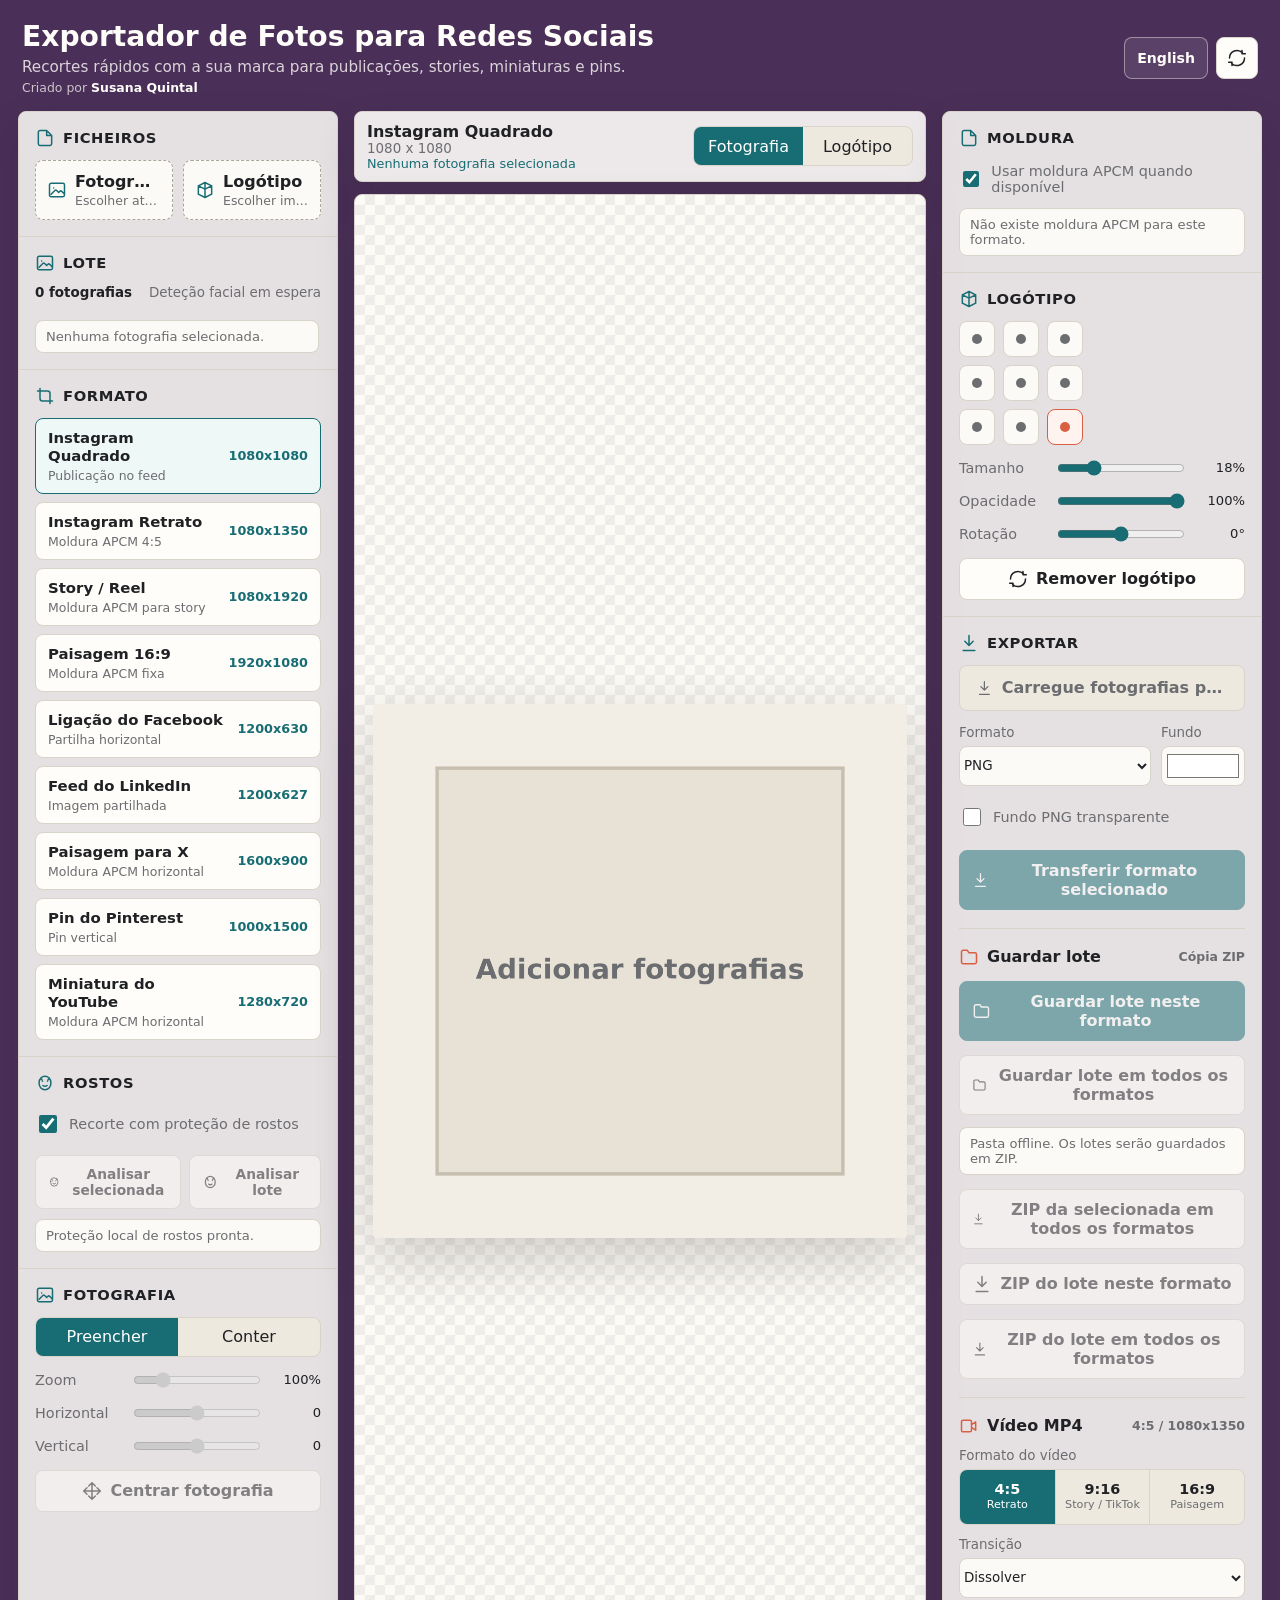
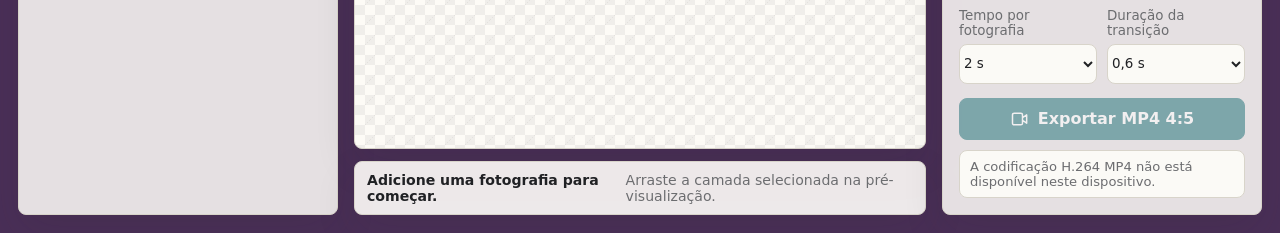
==== pt/index.html @ cee4d3b6 "Add Portuguese social photo exporter" ====
<!doctype html>
<html lang="pt-PT">
  <head>
    <meta charset="utf-8">
    <meta name="viewport" content="width=device-width, initial-scale=1">
    <title>Exportador de Fotos para Redes Sociais | Susana Quintal</title>
    <link rel="stylesheet" href="../styles.css">
  </head>
  <body>
    <svg class="sprite" aria-hidden="true">
      <symbol id="icon-image" viewBox="0 0 24 24">
        <path d="M5 4h14a2 2 0 0 1 2 2v12a2 2 0 0 1-2 2H5a2 2 0 0 1-2-2V6a2 2 0 0 1 2-2Zm0 13 4.4-4.4a1.6 1.6 0 0 1 2.2 0L14 15l1.4-1.4a1.6 1.6 0 0 1 2.2 0L21 17M8 9.5h.01"/>
      </symbol>
      <symbol id="icon-logo" viewBox="0 0 24 24">
        <path d="M12 3 4 7v10l8 4 8-4V7l-8-4Zm0 0v8m8-4-8 4-8-4m8 4v10"/>
      </symbol>
      <symbol id="icon-download" viewBox="0 0 24 24">
        <path d="M12 3v12m0 0 5-5m-5 5-5-5M5 21h14"/>
      </symbol>
      <symbol id="icon-folder" viewBox="0 0 24 24">
        <path d="M3 6a2 2 0 0 1 2-2h5l2 3h7a2 2 0 0 1 2 2v9a2 2 0 0 1-2 2H5a2 2 0 0 1-2-2V6Z"/>
      </symbol>
      <symbol id="icon-video" viewBox="0 0 24 24">
        <path d="M15 10.5 20 7v10l-5-3.5M5 5h8a2 2 0 0 1 2 2v10a2 2 0 0 1-2 2H5a2 2 0 0 1-2-2V7a2 2 0 0 1 2-2Z"/>
      </symbol>
      <symbol id="icon-x" viewBox="0 0 24 24">
        <path d="m6 6 12 12M18 6 6 18"/>
      </symbol>
      <symbol id="icon-refresh" viewBox="0 0 24 24">
        <path d="M21 12a9 9 0 0 1-15.5 6.2M3 12A9 9 0 0 1 18.5 5.8M18 3v4h4M6 21v-4H2"/>
      </symbol>
      <symbol id="icon-crop" viewBox="0 0 24 24">
        <path d="M6 3v12a3 3 0 0 0 3 3h12M3 6h12a3 3 0 0 1 3 3v12"/>
      </symbol>
      <symbol id="icon-move" viewBox="0 0 24 24">
        <path d="M12 2v20M12 2 8 6m4-4 4 4M12 22l-4-4m4 4 4-4M2 12h20M2 12l4-4m-4 4 4 4M22 12l-4-4m4 4-4 4"/>
      </symbol>
      <symbol id="icon-file" viewBox="0 0 24 24">
        <path d="M14 3H6a2 2 0 0 0-2 2v14a2 2 0 0 0 2 2h12a2 2 0 0 0 2-2V9l-6-6Zm0 0v6h6"/>
      </symbol>
      <symbol id="icon-face" viewBox="0 0 24 24">
        <path d="M9 10h.01M15 10h.01M9.5 15a4 4 0 0 0 5 0M5 11a7 7 0 0 1 14 0v2a7 7 0 0 1-14 0v-2Zm2-5 1.5 2.5M17 6l-1.5 2.5"/>
      </symbol>
    </svg>

    <main class="app">
      <header class="topbar">
        <div>
          <h1>Exportador de Fotos para Redes Sociais</h1>
          <p>Recortes rápidos com a sua marca para publicações, stories, miniaturas e pins.</p>
          <p class="creator-credit">Criado por <strong>Susana Quintal</strong></p>
        </div>
        <div class="topbar-actions">
          <a class="language-link" href="../" lang="en">English</a>
          <button class="icon-button" id="resetAll" type="button" aria-label="Repor aplicação" title="Repor aplicação">
            <svg><use href="#icon-refresh"></use></svg>
          </button>
        </div>
      </header>

      <div class="workspace">
        <aside class="panel controls-panel" aria-label="Controlos do editor">
          <section class="control-group">
            <div class="group-title">
              <svg><use href="#icon-file"></use></svg>
              <h2>Ficheiros</h2>
            </div>
            <div class="upload-row">
              <label class="file-pick" for="photoInput">
                <svg><use href="#icon-image"></use></svg>
                <span>Fotografias</span>
                <small id="photoName">Escolher até 150</small>
              </label>
              <label class="file-pick" for="logoInput">
                <svg><use href="#icon-logo"></use></svg>
                <span>Logótipo</span>
                <small id="logoName">Escolher imagem</small>
              </label>
            </div>
            <input id="photoInput" type="file" accept="image/*" multiple>
            <input id="logoInput" type="file" accept="image/*">
          </section>

          <section class="control-group batch-group">
            <div class="group-title">
              <svg><use href="#icon-image"></use></svg>
              <h2>Lote</h2>
            </div>
            <div class="batch-summary">
              <strong id="batchCount">0 fotografias</strong>
              <span id="faceSummary">Deteção facial em espera</span>
            </div>
            <div class="photo-list" id="photoList" aria-label="Fotografias selecionadas"></div>
          </section>

          <section class="control-group">
            <div class="group-title">
              <svg><use href="#icon-crop"></use></svg>
              <h2>Formato</h2>
            </div>
            <div class="preset-list" id="presetList"></div>
          </section>

          <section class="control-group">
            <div class="group-title">
              <svg><use href="#icon-face"></use></svg>
              <h2>Rostos</h2>
            </div>
            <label class="check-field">
              <input id="faceAwareCrop" type="checkbox" checked>
              <span>Recorte com proteção de rostos</span>
            </label>
            <div class="face-actions">
              <button class="secondary-button compact-button" id="scanCurrent" type="button" disabled>
                <svg><use href="#icon-face"></use></svg>
                Analisar selecionada
              </button>
              <button class="secondary-button compact-button" id="scanBatch" type="button" disabled>
                <svg><use href="#icon-face"></use></svg>
                Analisar lote
              </button>
            </div>
            <div class="mini-status" id="faceStatus">A preparar proteção de rostos...</div>
          </section>

          <section class="control-group">
            <div class="group-title">
              <svg><use href="#icon-image"></use></svg>
              <h2>Fotografia</h2>
            </div>
            <div class="segmented" role="group" aria-label="Ajuste da fotografia">
              <button class="segment active" data-fit="cover" type="button">Preencher</button>
              <button class="segment" data-fit="contain" type="button">Conter</button>
            </div>
            <label class="range-field">
              <span>Zoom</span>
              <input id="photoZoom" type="range" min="50" max="300" step="1" value="100">
              <output id="photoZoomValue">100%</output>
            </label>
            <label class="range-field">
              <span>Horizontal</span>
              <input id="photoX" type="range" min="-60" max="60" step="1" value="0">
              <output id="photoXValue">0</output>
            </label>
            <label class="range-field">
              <span>Vertical</span>
              <input id="photoY" type="range" min="-60" max="60" step="1" value="0">
              <output id="photoYValue">0</output>
            </label>
            <button class="secondary-button" id="centerPhoto" type="button">
              <svg><use href="#icon-move"></use></svg>
              Centrar fotografia
            </button>
          </section>
        </aside>

        <section class="stage" aria-label="Pré-visualização da imagem">
          <div class="stage-toolbar">
            <div>
              <strong id="activePresetName">Instagram Quadrado</strong>
              <span id="activePresetSize">1080 x 1080</span>
              <em id="activePhotoMeta">Nenhuma fotografia selecionada</em>
            </div>
            <div class="layer-toggle" role="group" aria-label="Camada a mover">
              <button class="active" data-layer="photo" type="button">Fotografia</button>
              <button data-layer="logo" type="button">Logótipo</button>
            </div>
          </div>

          <div class="canvas-frame">
            <canvas id="previewCanvas" aria-label="Pré-visualização da imagem composta"></canvas>
          </div>

          <div class="status-line">
            <span id="statusText">Adicione uma fotografia para começar.</span>
            <span id="cursorHint">Arraste a camada selecionada na pré-visualização.</span>
          </div>
        </section>

        <aside class="panel export-panel" aria-label="Controlos do logótipo e exportação">
          <section class="control-group">
            <div class="group-title">
              <svg><use href="#icon-file"></use></svg>
              <h2>Moldura</h2>
            </div>
            <label class="check-field">
              <input id="frameEnabled" type="checkbox" checked>
              <span>Usar moldura APCM quando disponível</span>
            </label>
            <div class="mini-status" id="frameStatus">A carregar molduras...</div>
          </section>

          <section class="control-group">
            <div class="group-title">
              <svg><use href="#icon-logo"></use></svg>
              <h2>Logótipo</h2>
            </div>
            <div class="anchor-grid" id="anchorGrid" aria-label="Posição do logótipo">
              <button data-anchor="tl" type="button" aria-label="Superior esquerdo"></button>
              <button data-anchor="tc" type="button" aria-label="Superior centro"></button>
              <button data-anchor="tr" type="button" aria-label="Superior direito"></button>
              <button data-anchor="cl" type="button" aria-label="Centro esquerdo"></button>
              <button data-anchor="cc" type="button" aria-label="Centro"></button>
              <button data-anchor="cr" type="button" aria-label="Centro direito"></button>
              <button data-anchor="bl" type="button" aria-label="Inferior esquerdo"></button>
              <button data-anchor="bc" type="button" aria-label="Inferior centro"></button>
              <button class="active" data-anchor="br" type="button" aria-label="Inferior direito"></button>
            </div>
            <label class="range-field">
              <span>Tamanho</span>
              <input id="logoSize" type="range" min="5" max="55" step="1" value="18">
              <output id="logoSizeValue">18%</output>
            </label>
            <label class="range-field">
              <span>Opacidade</span>
              <input id="logoOpacity" type="range" min="10" max="100" step="1" value="100">
              <output id="logoOpacityValue">100%</output>
            </label>
            <label class="range-field">
              <span>Rotação</span>
              <input id="logoRotation" type="range" min="-45" max="45" step="1" value="0">
              <output id="logoRotationValue">0°</output>
            </label>
            <button class="secondary-button" id="removeLogo" type="button">
              <svg><use href="#icon-refresh"></use></svg>
              Remover logótipo
            </button>
          </section>

          <section class="control-group">
            <div class="group-title">
              <svg><use href="#icon-download"></use></svg>
              <h2>Exportar</h2>
            </div>
            <button class="ready-download" id="saveReady" type="button" disabled>
              <svg><use href="#icon-download"></use></svg>
              <span id="saveReadyName">Carregue fotografias primeiro</span>
            </button>
            <div class="format-grid">
              <label>
                <span>Formato</span>
                <select id="formatSelect">
                  <option value="png">PNG</option>
                  <option value="jpeg">JPEG</option>
                </select>
              </label>
              <label>
                <span>Fundo</span>
                <input id="backgroundColor" type="color" value="#ffffff">
              </label>
            </div>
            <label class="check-field">
              <input id="transparentBg" type="checkbox">
              <span>Fundo PNG transparente</span>
            </label>
            <label class="range-field quality-field">
              <span>Qualidade</span>
              <input id="jpegQuality" type="range" min="60" max="100" step="1" value="92">
              <output id="jpegQualityValue">92%</output>
            </label>
            <button class="primary-button" id="downloadCurrent" type="button" disabled>
              <svg><use href="#icon-download"></use></svg>
              Transferir formato selecionado
            </button>
            <div class="folder-export">
              <div class="folder-export-title">
                <svg><use href="#icon-folder"></use></svg>
                <strong>Guardar lote</strong>
                <span>Cópia ZIP</span>
              </div>
              <button class="primary-button" id="exportFolderCurrent" type="button" disabled>
                <svg><use href="#icon-folder"></use></svg>
                Guardar lote neste formato
              </button>
              <button class="secondary-button" id="exportFolderAll" type="button" disabled>
                <svg><use href="#icon-folder"></use></svg>
                Guardar lote em todos os formatos
              </button>
              <button class="secondary-button" id="openExportFolder" type="button" hidden>
                <svg><use href="#icon-folder"></use></svg>
                Abrir pasta exportada
              </button>
              <div class="mini-status" id="folderExportStatus">A ligar à pasta local...</div>
            </div>
            <button class="secondary-button" id="downloadAll" type="button" disabled>
              <svg><use href="#icon-download"></use></svg>
              ZIP da selecionada em todos os formatos
            </button>
            <button class="secondary-button" id="downloadBatchCurrent" type="button" disabled>
              <svg><use href="#icon-download"></use></svg>
              ZIP do lote neste formato
            </button>
            <button class="secondary-button" id="downloadBatchAll" type="button" disabled>
              <svg><use href="#icon-download"></use></svg>
              ZIP do lote em todos os formatos
            </button>
            <div class="video-export">
              <div class="video-export-title">
                <svg><use href="#icon-video"></use></svg>
                <strong>Vídeo MP4</strong>
                <span id="videoExportSize">4:5 / 1080x1350</span>
              </div>
              <div class="video-format-field">
                <span>Formato do vídeo</span>
                <div class="video-format-segmented" role="group" aria-label="Formato do vídeo">
                  <button class="video-format-button active" data-video-preset="instagram-portrait" type="button" aria-pressed="true">
                    <strong>4:5</strong>
                    <span>Retrato</span>
                  </button>
                  <button class="video-format-button" data-video-preset="story-reel" type="button" aria-pressed="false">
                    <strong>9:16</strong>
                    <span>Story / TikTok</span>
                  </button>
                  <button class="video-format-button" data-video-preset="apcm-16x9" type="button" aria-pressed="false">
                    <strong>16:9</strong>
                    <span>Paisagem</span>
                  </button>
                </div>
              </div>
              <div class="video-grid">
                <label>
                  <span>Transição</span>
                  <select id="videoTransition">
                    <option value="fade">Dissolver</option>
                    <option value="slide">Deslizar</option>
                    <option value="zoom">Zoom e dissolver</option>
                  </select>
                </label>
                <label>
                  <span>Tempo por fotografia</span>
                  <select id="videoPhotoDuration">
                    <option value="1.5">1,5 s</option>
                    <option value="2" selected>2 s</option>
                    <option value="3">3 s</option>
                    <option value="4">4 s</option>
                  </select>
                </label>
                <label>
                  <span>Duração da transição</span>
                  <select id="videoTransitionDuration">
                    <option value="0.4">0,4 s</option>
                    <option value="0.6" selected>0,6 s</option>
                    <option value="1">1 s</option>
                  </select>
                </label>
              </div>
              <button class="primary-button" id="exportVideo" type="button" disabled>
                <svg><use href="#icon-video"></use></svg>
                <span id="videoExportButtonText">Exportar MP4 4:5</span>
              </button>
              <button class="secondary-button" id="cancelVideo" type="button" hidden>
                <svg><use href="#icon-x"></use></svg>
                Cancelar vídeo
              </button>
              <progress id="videoProgress" max="100" value="0" hidden></progress>
              <div class="mini-status" id="videoStatus">A verificar suporte para MP4...</div>
            </div>
          </section>
        </aside>
      </div>
    </main>

    <script src="../vendor/tracking/tracking-min.js"></script>
    <script src="../vendor/tracking/data/face-min.js"></script>
    <script src="../vendor/mp4-muxer/mp4-muxer.js"></script>
    <script src="app.js"></script>
  </body>
</html>
---- styles.css ----
:root {
  color-scheme: light;
  --bg: #4a2f58;
  --ink: #202124;
  --muted: #6c6d70;
  --line: #d8d4ca;
  --panel: #fffdfa;
  --panel-2: #ede9df;
  --accent: #176d73;
  --accent-2: #d95f43;
  --accent-3: #e2b84d;
  --shadow: 0 16px 40px rgba(45, 39, 31, 0.12);
  --radius: 8px;
  font-family: Inter, ui-sans-serif, system-ui, -apple-system, BlinkMacSystemFont, "Segoe UI", sans-serif;
}

* {
  box-sizing: border-box;
}

body {
  min-width: 320px;
  margin: 0;
  background: var(--bg);
  color: var(--ink);
}

button,
input,
select {
  font: inherit;
}

button {
  cursor: pointer;
}

button:disabled {
  cursor: not-allowed;
  opacity: 0.5;
}

.sprite {
  display: none;
}

svg {
  width: 20px;
  height: 20px;
  fill: none;
  stroke: currentColor;
  stroke-linecap: round;
  stroke-linejoin: round;
  stroke-width: 1.8;
}

.app {
  min-height: 100vh;
  padding: 18px;
  display: grid;
  grid-template-rows: auto 1fr;
  gap: 16px;
}

.topbar {
  display: flex;
  align-items: center;
  justify-content: space-between;
  gap: 16px;
  padding: 4px 4px 0;
}

.topbar h1 {
  margin: 0;
  color: #fffdfa;
  font-size: clamp(1.4rem, 2.2vw, 2.1rem);
  line-height: 1.05;
  letter-spacing: 0;
}

.topbar p {
  margin: 6px 0 0;
  color: rgba(255, 253, 250, 0.8);
  font-size: 0.95rem;
}

.topbar-actions {
  display: flex;
  align-items: center;
  gap: 8px;
  flex: 0 0 auto;
}

.language-link {
  min-height: 42px;
  padding: 0 12px;
  display: inline-flex;
  align-items: center;
  border: 1px solid rgba(255, 253, 250, 0.42);
  border-radius: var(--radius);
  color: #fffdfa;
  background: rgba(255, 253, 250, 0.09);
  font-size: 0.88rem;
  font-weight: 700;
  text-decoration: none;
}

.language-link:hover,
.language-link:focus-visible {
  border-color: #fffdfa;
  background: rgba(255, 253, 250, 0.17);
}

.topbar .creator-credit {
  margin-top: 4px;
  color: rgba(255, 253, 250, 0.72);
  font-size: 0.78rem;
}

.creator-credit strong {
  color: #fffdfa;
}

.icon-button,
.primary-button,
.secondary-button,
.segment,
.layer-toggle button,
.preset-button,
.anchor-grid button {
  border: 1px solid var(--line);
  border-radius: var(--radius);
  background: var(--panel);
  color: var(--ink);
}

.icon-button {
  width: 42px;
  height: 42px;
  display: grid;
  place-items: center;
}

.workspace {
  min-height: 0;
  display: grid;
  grid-template-columns: minmax(250px, 320px) minmax(360px, 1fr) minmax(250px, 320px);
  gap: 16px;
  align-items: stretch;
}

.panel {
  min-height: 0;
  overflow: auto;
  border: 1px solid var(--line);
  border-radius: var(--radius);
  background: rgba(255, 253, 250, 0.86);
  box-shadow: var(--shadow);
}

.control-group {
  padding: 16px;
  border-bottom: 1px solid var(--line);
}

.control-group:last-child {
  border-bottom: 0;
}

.group-title {
  display: flex;
  align-items: center;
  gap: 8px;
  margin-bottom: 12px;
  color: var(--accent);
}

.group-title h2 {
  margin: 0;
  color: var(--ink);
  font-size: 0.92rem;
  letter-spacing: 0.04em;
  text-transform: uppercase;
}

.upload-row {
  display: grid;
  grid-template-columns: 1fr 1fr;
  gap: 10px;
}

.file-pick {
  min-width: 0;
  display: grid;
  grid-template-columns: auto 1fr;
  gap: 2px 8px;
  align-items: center;
  padding: 11px;
  border: 1px dashed #aaa69a;
  border-radius: var(--radius);
  background: #fbfaf6;
  cursor: pointer;
}

.file-pick:hover {
  border-color: var(--accent);
  background: #f5fbfb;
}

.file-pick svg {
  grid-row: span 2;
  color: var(--accent);
}

.file-pick span,
.file-pick small {
  overflow: hidden;
  text-overflow: ellipsis;
  white-space: nowrap;
}

.file-pick span {
  font-weight: 760;
}

.file-pick small {
  color: var(--muted);
  font-size: 0.78rem;
}

input[type="file"] {
  position: absolute;
  width: 1px;
  height: 1px;
  opacity: 0;
  pointer-events: none;
}

.preset-list {
  display: grid;
  gap: 8px;
}

.preset-button {
  width: 100%;
  min-height: 58px;
  padding: 10px 12px;
  display: grid;
  grid-template-columns: 1fr auto;
  gap: 3px 12px;
  align-items: center;
  text-align: left;
}

.preset-button:hover,
.preset-button.active {
  border-color: var(--accent);
  background: #eef8f7;
}

.preset-button strong,
.preset-button span {
  min-width: 0;
  overflow-wrap: anywhere;
}

.preset-button strong {
  font-size: 0.93rem;
}

.preset-button small {
  grid-column: 1 / 2;
  color: var(--muted);
  font-size: 0.78rem;
}

.preset-button span {
  grid-row: span 2;
  color: var(--accent);
  font-size: 0.8rem;
  font-weight: 760;
}

.batch-summary {
  display: grid;
  grid-template-columns: 1fr auto;
  gap: 8px;
  align-items: center;
  margin-bottom: 10px;
  color: var(--muted);
  font-size: 0.84rem;
}

.batch-summary strong {
  min-width: 0;
  color: var(--ink);
  overflow-wrap: anywhere;
}

.batch-summary span {
  text-align: right;
}

.photo-list {
  max-height: 260px;
  overflow: auto;
  display: grid;
  gap: 8px;
  padding-right: 2px;
}

.photo-item {
  width: 100%;
  min-height: 58px;
  display: grid;
  grid-template-columns: 46px 1fr auto;
  gap: 10px;
  align-items: center;
  padding: 7px;
  border: 1px solid var(--line);
  border-radius: var(--radius);
  background: #fbfaf6;
  text-align: left;
}

.photo-item:hover,
.photo-item.active {
  border-color: var(--accent);
  background: #eef8f7;
}

.photo-thumb {
  width: 46px;
  height: 46px;
  overflow: hidden;
  border-radius: 6px;
  background: var(--panel-2);
}

.photo-thumb img {
  width: 100%;
  height: 100%;
  object-fit: cover;
  display: block;
}

.photo-main {
  min-width: 0;
  display: grid;
  gap: 2px;
}

.photo-main strong,
.photo-main small,
.face-pill {
  overflow: hidden;
  text-overflow: ellipsis;
  white-space: nowrap;
}

.photo-main strong {
  font-size: 0.86rem;
}

.photo-main small {
  color: var(--muted);
  font-size: 0.76rem;
}

.face-pill {
  max-width: 82px;
  padding: 4px 6px;
  border-radius: 999px;
  background: #ece7dd;
  color: var(--muted);
  font-size: 0.72rem;
  font-weight: 760;
  text-align: center;
}

.face-pill.detected {
  background: #e7f3ef;
  color: var(--accent);
}

.face-pill.none,
.face-pill.error {
  background: #fff0ea;
  color: var(--accent-2);
}

.face-actions {
  display: grid;
  grid-template-columns: 1fr 1fr;
  gap: 8px;
  margin-top: 12px;
}

.mini-status {
  min-height: 32px;
  margin-top: 10px;
  padding: 8px 10px;
  border: 1px solid var(--line);
  border-radius: var(--radius);
  background: #fbfaf6;
  color: var(--muted);
  font-size: 0.82rem;
}

.segmented,
.layer-toggle {
  display: grid;
  grid-template-columns: 1fr 1fr;
  border: 1px solid var(--line);
  border-radius: var(--radius);
  overflow: hidden;
  background: var(--panel-2);
}

.segment,
.layer-toggle button {
  min-height: 38px;
  border: 0;
  border-radius: 0;
  background: transparent;
}

.segment.active,
.layer-toggle button.active {
  background: var(--accent);
  color: white;
}

.range-field {
  display: grid;
  grid-template-columns: 86px 1fr 52px;
  gap: 10px;
  align-items: center;
  margin-top: 13px;
  color: var(--muted);
  font-size: 0.9rem;
}

.range-field output {
  color: var(--ink);
  font-size: 0.82rem;
  text-align: right;
}

input[type="range"] {
  width: 100%;
  accent-color: var(--accent);
}

.secondary-button,
.primary-button {
  min-height: 42px;
  width: 100%;
  margin-top: 14px;
  display: inline-flex;
  align-items: center;
  justify-content: center;
  gap: 8px;
  padding: 10px 12px;
  font-weight: 760;
}

.compact-button {
  min-height: 38px;
  margin-top: 0;
  font-size: 0.86rem;
}

.primary-button {
  border-color: var(--accent);
  background: var(--accent);
  color: white;
}

.secondary-button:hover,
.icon-button:hover {
  border-color: var(--accent);
  background: #eef8f7;
}

.ready-download {
  position: sticky;
  top: 0;
  z-index: 3;
  width: 100%;
  min-height: 46px;
  margin: 0 0 14px;
  display: inline-flex;
  align-items: center;
  justify-content: center;
  gap: 9px;
  padding: 12px 16px;
  overflow: hidden;
  border: 1px solid var(--accent);
  border-radius: var(--radius);
  background: var(--accent);
  box-shadow: var(--shadow);
  color: white;
  font-weight: 780;
}

.ready-download span {
  overflow: hidden;
  text-overflow: ellipsis;
  white-space: nowrap;
}

.ready-download:disabled {
  border-color: var(--line);
  background: var(--panel-2);
  box-shadow: none;
  color: var(--muted);
  opacity: 1;
}

.stage {
  min-height: 0;
  display: grid;
  grid-template-rows: auto minmax(280px, 1fr) auto;
  gap: 12px;
}

.stage-toolbar,
.status-line {
  border: 1px solid var(--line);
  border-radius: var(--radius);
  background: rgba(255, 253, 250, 0.9);
  box-shadow: var(--shadow);
}

.stage-toolbar {
  min-height: 58px;
  padding: 10px 12px;
  display: flex;
  align-items: center;
  justify-content: space-between;
  gap: 12px;
}

.stage-toolbar strong,
.stage-toolbar span,
.stage-toolbar em {
  display: block;
}

.stage-toolbar strong {
  font-size: 1rem;
}

.stage-toolbar span {
  color: var(--muted);
  font-size: 0.84rem;
}

.stage-toolbar em {
  max-width: min(42vw, 520px);
  color: var(--accent);
  font-size: 0.8rem;
  font-style: normal;
  overflow: hidden;
  text-overflow: ellipsis;
  white-space: nowrap;
}

.layer-toggle {
  width: min(220px, 44vw);
  flex: 0 0 auto;
}

.canvas-frame {
  min-height: 0;
  display: grid;
  place-items: center;
  padding: 18px;
  border: 1px solid var(--line);
  border-radius: var(--radius);
  background:
    linear-gradient(45deg, rgba(32, 33, 36, 0.06) 25%, transparent 25%),
    linear-gradient(-45deg, rgba(32, 33, 36, 0.06) 25%, transparent 25%),
    linear-gradient(45deg, transparent 75%, rgba(32, 33, 36, 0.06) 75%),
    linear-gradient(-45deg, transparent 75%, rgba(32, 33, 36, 0.06) 75%),
    #fdfbf6;
  background-position: 0 0, 0 10px, 10px -10px, -10px 0;
  background-size: 20px 20px;
  box-shadow: var(--shadow);
}

#previewCanvas {
  display: block;
  width: auto;
  max-width: 100%;
  max-height: min(72vh, 820px);
  border-radius: 4px;
  box-shadow: 0 20px 60px rgba(31, 27, 22, 0.2);
  touch-action: none;
  cursor: grab;
}

#previewCanvas:active {
  cursor: grabbing;
}

.status-line {
  min-height: 48px;
  padding: 10px 12px;
  display: flex;
  align-items: center;
  justify-content: space-between;
  gap: 12px;
  color: var(--muted);
  font-size: 0.88rem;
}

#statusText {
  color: var(--ink);
  font-weight: 680;
}

.anchor-grid {
  width: 132px;
  display: grid;
  grid-template-columns: repeat(3, 36px);
  gap: 8px;
}

.anchor-grid button {
  width: 36px;
  height: 36px;
  position: relative;
  background: #fbfaf6;
}

.anchor-grid button::after {
  content: "";
  position: absolute;
  width: 10px;
  height: 10px;
  border-radius: 50%;
  background: var(--muted);
  inset: 50% auto auto 50%;
  transform: translate(-50%, -50%);
}

.anchor-grid button.active {
  border-color: var(--accent-2);
  background: #fff3ef;
}

.anchor-grid button.active::after {
  background: var(--accent-2);
}

.format-grid {
  display: grid;
  grid-template-columns: 1fr 84px;
  gap: 10px;
}

.format-grid label,
.video-grid label {
  display: grid;
  gap: 6px;
  color: var(--muted);
  font-size: 0.84rem;
}

.folder-export,
.video-export {
  margin-top: 18px;
  padding-top: 18px;
  border-top: 1px solid var(--line);
}

.folder-export-title,
.video-export-title {
  display: flex;
  align-items: center;
  gap: 8px;
}

.folder-export-title svg,
.video-export-title svg {
  color: var(--accent-2);
}

.folder-export-title span,
.video-export-title span {
  margin-left: auto;
  color: var(--muted);
  font-size: 0.78rem;
  font-weight: 720;
}

.folder-export .mini-status {
  margin-top: 12px;
}

.video-format-field {
  display: grid;
  gap: 6px;
  margin-top: 12px;
  color: var(--muted);
  font-size: 0.84rem;
}

.video-format-segmented {
  display: grid;
  grid-template-columns: repeat(3, minmax(0, 1fr));
  border: 1px solid var(--line);
  border-radius: var(--radius);
  overflow: hidden;
  background: var(--panel-2);
}

.video-format-button {
  min-width: 0;
  min-height: 54px;
  padding: 6px 8px;
  display: grid;
  place-content: center;
  gap: 2px;
  border: 0;
  border-radius: 0;
  background: transparent;
  color: var(--ink);
  line-height: 1.15;
  text-align: center;
}

.video-format-button + .video-format-button {
  border-left: 1px solid var(--line);
}

.video-format-button strong {
  font-size: 0.9rem;
}

.video-format-button span {
  color: var(--muted);
  font-size: 0.7rem;
  white-space: normal;
}

.video-format-button.active {
  background: var(--accent);
  color: white;
}

.video-format-button.active span {
  color: white;
}

.video-grid {
  display: grid;
  grid-template-columns: 1fr 1fr;
  gap: 10px;
  margin-top: 12px;
}

.video-grid label:first-child {
  grid-column: 1 / -1;
}

#cancelVideo {
  margin-top: 8px;
}

#videoProgress {
  width: 100%;
  height: 10px;
  margin-top: 12px;
  accent-color: var(--accent);
}

[hidden] {
  display: none !important;
}

select,
input[type="color"] {
  width: 100%;
  min-height: 40px;
  border: 1px solid var(--line);
  border-radius: var(--radius);
  background: #fbfaf6;
  color: var(--ink);
}

input[type="color"] {
  padding: 3px;
}

.check-field {
  min-height: 38px;
  margin-top: 12px;
  display: flex;
  align-items: center;
  gap: 9px;
  color: var(--muted);
  font-size: 0.9rem;
}

.check-field input {
  width: 18px;
  height: 18px;
  accent-color: var(--accent);
}

.quality-field.hidden {
  display: none;
}

@media (max-width: 1180px) {
  .workspace {
    grid-template-columns: minmax(250px, 300px) minmax(340px, 1fr);
  }

  .export-panel {
    grid-column: 1 / -1;
    display: grid;
    grid-template-columns: 1fr 1fr;
  }

  .export-panel .control-group {
    border-bottom: 0;
    border-right: 1px solid var(--line);
  }

  .export-panel .control-group:last-child {
    border-right: 0;
  }
}

@media (max-width: 820px) {
  .app {
    padding: 12px;
  }

  .topbar {
    align-items: flex-start;
  }

  .workspace,
  .export-panel {
    grid-template-columns: 1fr;
  }

  .export-panel .control-group {
    border-right: 0;
    border-bottom: 1px solid var(--line);
  }

  .export-panel .control-group:last-child {
    border-bottom: 0;
  }

  .stage {
    min-height: 70vh;
  }

  .stage-toolbar,
  .status-line {
    align-items: stretch;
    flex-direction: column;
  }

  .layer-toggle {
    width: 100%;
  }

  #previewCanvas {
    max-height: 62vh;
  }
}

@media (max-width: 480px) {
  .upload-row,
  .format-grid,
  .video-grid,
  .face-actions {
    grid-template-columns: 1fr;
  }

  .video-grid label:first-child {
    grid-column: auto;
  }

  .range-field {
    grid-template-columns: 1fr 48px;
  }

  .range-field span {
    grid-column: 1 / -1;
  }

  .topbar p,
  #cursorHint {
    display: none;
  }

  .topbar .creator-credit {
    display: block;
  }
}
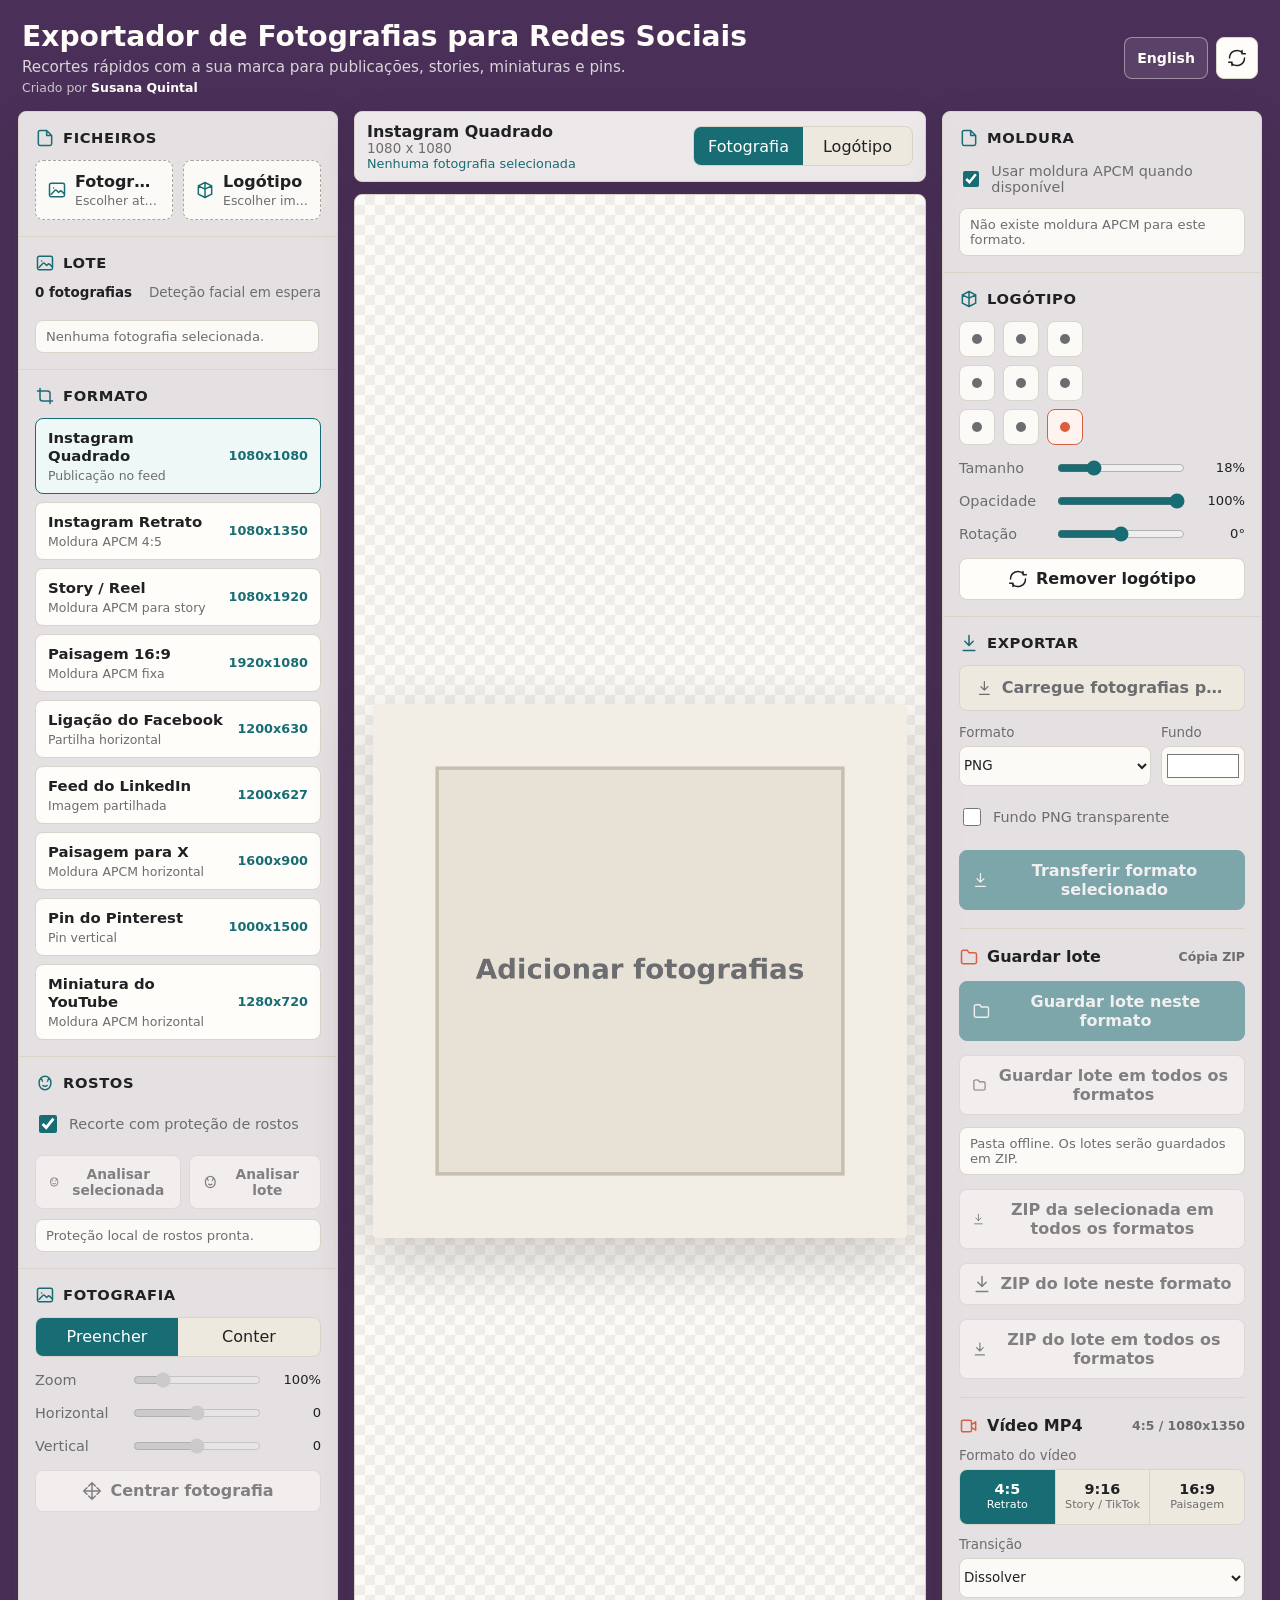
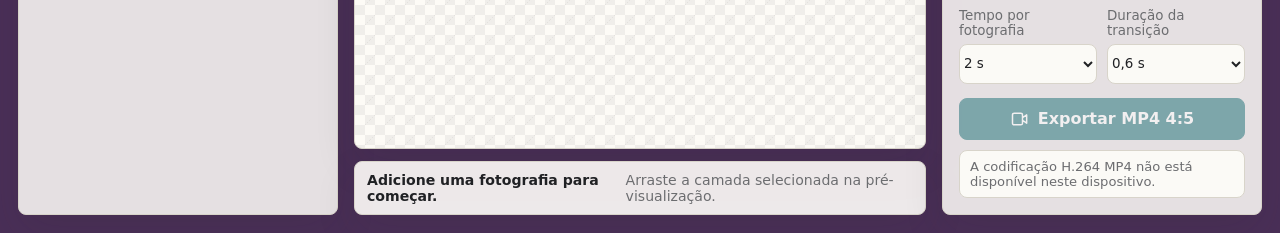
==== commit 2d517979: "Clarify European Portuguese locale" ====
--- a/pt/index.html
+++ b/pt/index.html
@@ -3,7 +3,9 @@
   <head>
     <meta charset="utf-8">
     <meta name="viewport" content="width=device-width, initial-scale=1">
-    <title>Exportador de Fotos para Redes Sociais | Susana Quintal</title>
+    <meta name="language" content="pt-PT">
+    <meta name="author" content="Susana Quintal">
+    <title>Exportador de Fotografias para Redes Sociais | Susana Quintal</title>
     <link rel="stylesheet" href="../styles.css">
   </head>
   <body>
@@ -46,7 +48,7 @@
     <main class="app">
       <header class="topbar">
         <div>
-          <h1>Exportador de Fotos para Redes Sociais</h1>
+          <h1>Exportador de Fotografias para Redes Sociais</h1>
           <p>Recortes rápidos com a sua marca para publicações, stories, miniaturas e pins.</p>
           <p class="creator-credit">Criado por <strong>Susana Quintal</strong></p>
         </div>
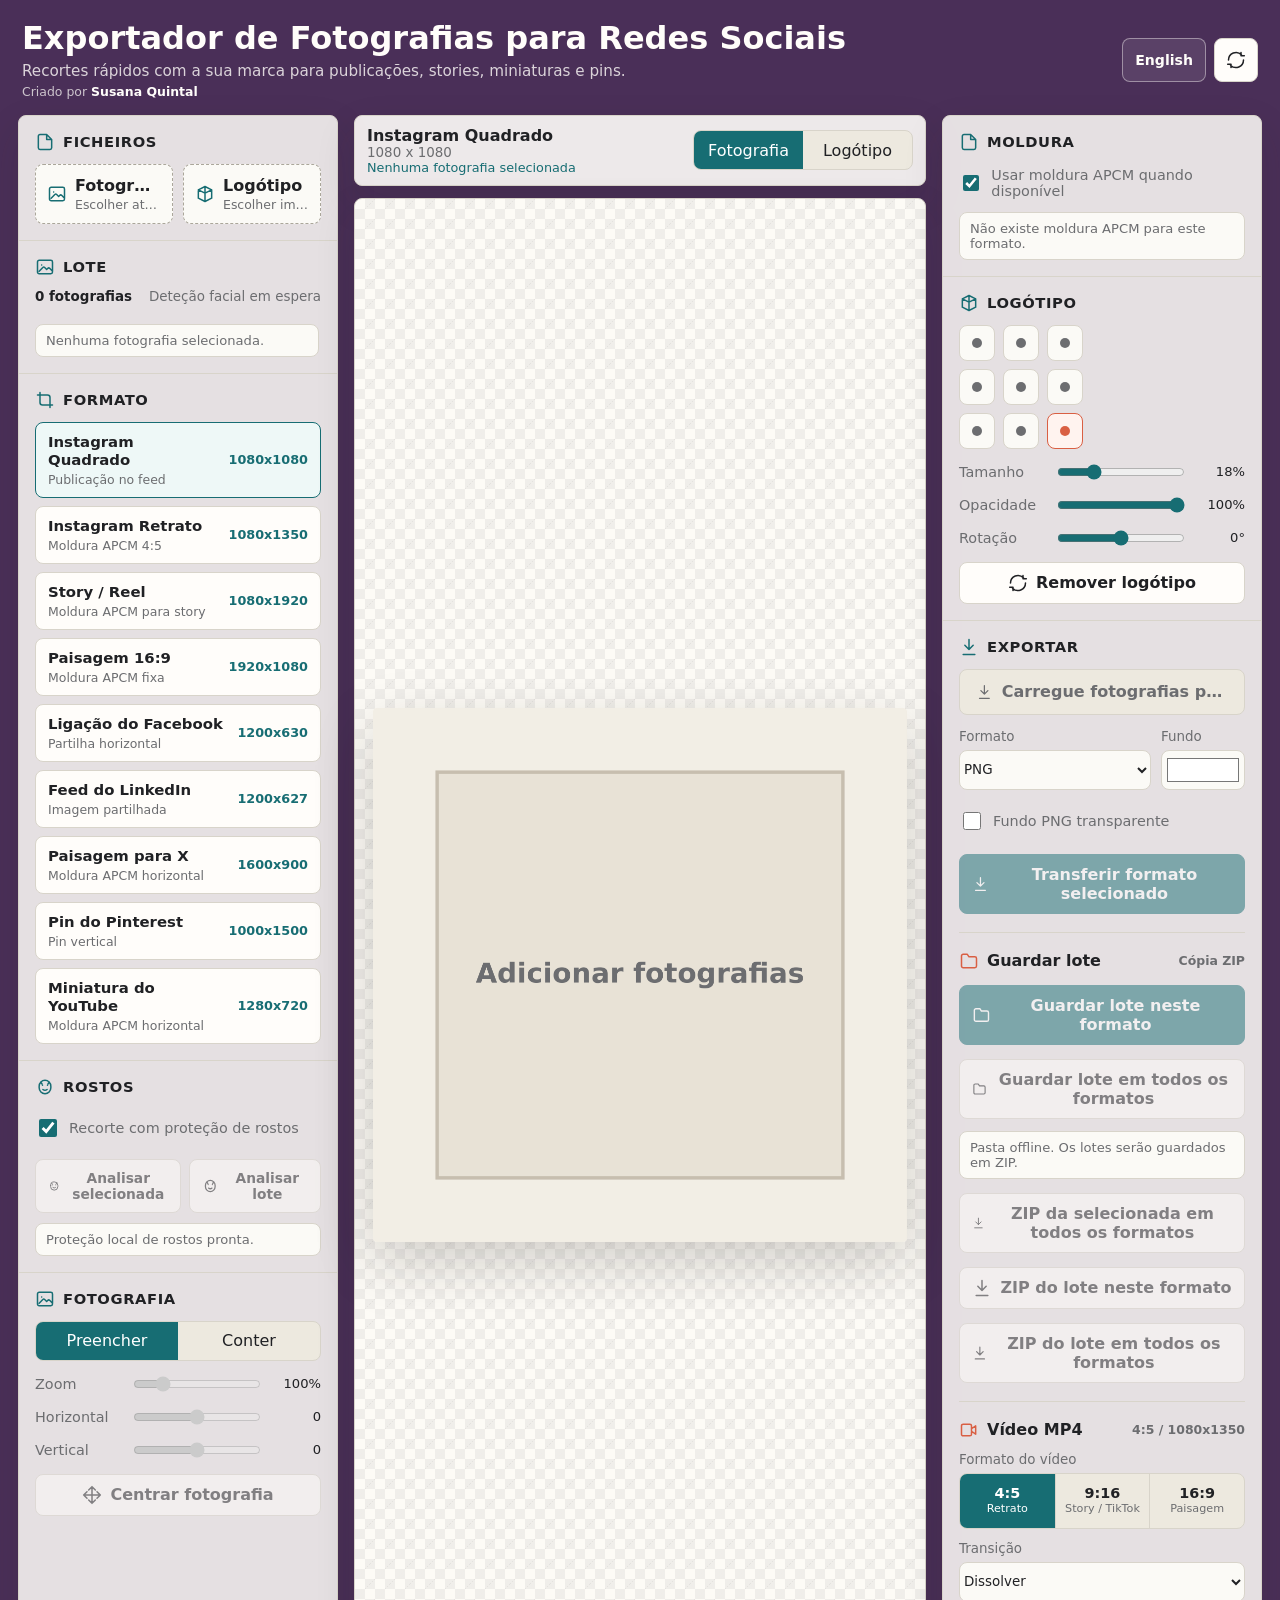
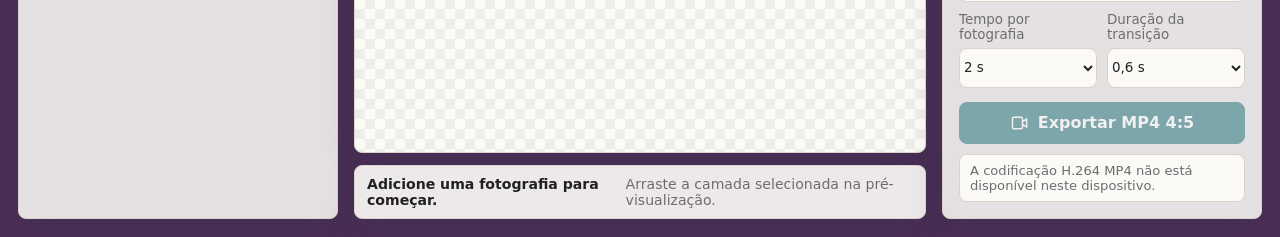
==== commit b57c9b10: "Add installable mobile photo exporter" ====
--- a/pt/index.html
+++ b/pt/index.html
@@ -5,7 +5,13 @@
     <meta name="viewport" content="width=device-width, initial-scale=1">
     <meta name="language" content="pt-PT">
     <meta name="author" content="Susana Quintal">
+    <meta name="theme-color" content="#4a2f58">
+    <meta name="apple-mobile-web-app-capable" content="yes">
+    <meta name="apple-mobile-web-app-status-bar-style" content="black-translucent">
     <title>Exportador de Fotografias para Redes Sociais | Susana Quintal</title>
+    <link rel="manifest" href="manifest.webmanifest">
+    <link rel="icon" href="../icons/app-icon.svg" type="image/svg+xml">
+    <link rel="apple-touch-icon" href="../icons/app-icon-180.png">
     <link rel="stylesheet" href="../styles.css">
   </head>
   <body>
@@ -54,14 +60,32 @@
         </div>
         <div class="topbar-actions">
           <a class="language-link" href="../" lang="en">English</a>
+          <button class="icon-button" id="installApp" type="button" aria-label="Instalar aplicação" title="Instalar aplicação" hidden>
+            <svg><use href="#icon-download"></use></svg>
+          </button>
           <button class="icon-button" id="resetAll" type="button" aria-label="Repor aplicação" title="Repor aplicação">
             <svg><use href="#icon-refresh"></use></svg>
           </button>
         </div>
       </header>
 
-      <div class="workspace">
-        <aside class="panel controls-panel" aria-label="Controlos do editor">
+      <nav class="mobile-nav" aria-label="Área de trabalho móvel" role="tablist">
+        <button class="active" data-mobile-view="edit" type="button" role="tab" aria-selected="true" aria-controls="editorPanel">
+          <svg><use href="#icon-crop"></use></svg>
+          <span>Editar</span>
+        </button>
+        <button data-mobile-view="preview" type="button" role="tab" aria-selected="false" aria-controls="previewPanel" tabindex="-1">
+          <svg><use href="#icon-image"></use></svg>
+          <span>Pré-visualizar</span>
+        </button>
+        <button data-mobile-view="export" type="button" role="tab" aria-selected="false" aria-controls="exportPanel" tabindex="-1">
+          <svg><use href="#icon-download"></use></svg>
+          <span>Exportar</span>
+        </button>
+      </nav>
+
+      <div class="workspace" data-mobile-view="edit">
+        <aside class="panel controls-panel" id="editorPanel" aria-label="Controlos do editor">
           <section class="control-group">
             <div class="group-title">
               <svg><use href="#icon-file"></use></svg>
@@ -156,7 +180,7 @@
           </section>
         </aside>
 
-        <section class="stage" aria-label="Pré-visualização da imagem">
+        <section class="stage" id="previewPanel" aria-label="Pré-visualização da imagem">
           <div class="stage-toolbar">
             <div>
               <strong id="activePresetName">Instagram Quadrado</strong>
@@ -179,7 +203,7 @@
           </div>
         </section>
 
-        <aside class="panel export-panel" aria-label="Controlos do logótipo e exportação">
+        <aside class="panel export-panel" id="exportPanel" aria-label="Controlos do logótipo e exportação">
           <section class="control-group">
             <div class="group-title">
               <svg><use href="#icon-file"></use></svg>
@@ -365,6 +389,7 @@
     <script src="../vendor/tracking/tracking-min.js"></script>
     <script src="../vendor/tracking/data/face-min.js"></script>
     <script src="../vendor/mp4-muxer/mp4-muxer.js"></script>
+    <script src="../pwa.js"></script>
     <script src="app.js"></script>
   </body>
 </html>
--- a/styles.css
+++ b/styles.css
@@ -73,7 +73,7 @@
 .topbar h1 {
   margin: 0;
   color: #fffdfa;
-  font-size: clamp(1.4rem, 2.2vw, 2.1rem);
+  font-size: 2rem;
   line-height: 1.05;
   letter-spacing: 0;
 }
@@ -92,7 +92,7 @@
 }
 
 .language-link {
-  min-height: 42px;
+  min-height: 44px;
   padding: 0 12px;
   display: inline-flex;
   align-items: center;
@@ -135,10 +135,14 @@
 }
 
 .icon-button {
-  width: 42px;
-  height: 42px;
+  width: 44px;
+  height: 44px;
   display: grid;
   place-items: center;
+}
+
+.mobile-nav {
+  display: none;
 }
 
 .workspace {
@@ -838,16 +842,101 @@
 
 @media (max-width: 820px) {
   .app {
-    padding: 12px;
+    height: 100vh;
+    height: 100dvh;
+    min-height: 0;
+    padding:
+      max(10px, env(safe-area-inset-top))
+      max(10px, env(safe-area-inset-right))
+      max(10px, env(safe-area-inset-bottom))
+      max(10px, env(safe-area-inset-left));
+    grid-template-rows: auto auto minmax(0, 1fr);
+    gap: 10px;
+    overflow: hidden;
   }
 
   .topbar {
     align-items: flex-start;
   }
 
-  .workspace,
-  .export-panel {
+  .topbar h1 {
+    font-size: 1.55rem;
+  }
+
+  .mobile-nav {
+    min-height: 54px;
+    padding: 4px;
+    display: grid;
+    grid-template-columns: repeat(3, minmax(0, 1fr));
+    gap: 4px;
+    border: 1px solid rgba(255, 253, 250, 0.35);
+    border-radius: var(--radius);
+    background: rgba(255, 253, 250, 0.1);
+  }
+
+  .mobile-nav button {
+    min-width: 0;
+    min-height: 46px;
+    padding: 4px 6px;
+    display: grid;
+    grid-template-rows: 18px 16px;
+    place-items: center;
+    gap: 2px;
+    border: 1px solid transparent;
+    border-radius: 6px;
+    background: transparent;
+    color: rgba(255, 253, 250, 0.78);
+    font-weight: 750;
+  }
+
+  .mobile-nav button svg {
+    width: 18px;
+    height: 18px;
+  }
+
+  .mobile-nav button span {
+    max-width: 100%;
+    overflow: hidden;
+    font-size: 0.72rem;
+    text-overflow: ellipsis;
+    white-space: nowrap;
+  }
+
+  .mobile-nav button.active {
+    border-color: rgba(255, 253, 250, 0.48);
+    background: #fffdfa;
+    color: var(--accent);
+  }
+
+  .workspace {
+    height: 100%;
+    min-height: 0;
     grid-template-columns: 1fr;
+  }
+
+  .workspace > .controls-panel,
+  .workspace > .stage,
+  .workspace > .export-panel {
+    display: none;
+    height: 100%;
+    min-height: 0;
+  }
+
+  .workspace[data-mobile-view="edit"] > .controls-panel,
+  .workspace[data-mobile-view="export"] > .export-panel {
+    display: block;
+  }
+
+  .workspace[data-mobile-view="preview"] > .stage {
+    display: grid;
+  }
+
+  .controls-panel,
+  .export-panel,
+  .stage {
+    overflow: auto;
+    overscroll-behavior: contain;
+    -webkit-overflow-scrolling: touch;
   }
 
   .export-panel .control-group {
@@ -857,10 +946,6 @@
 
   .export-panel .control-group:last-child {
     border-bottom: 0;
-  }
-
-  .stage {
-    min-height: 70vh;
   }
 
   .stage-toolbar,
@@ -879,6 +964,21 @@
 }
 
 @media (max-width: 480px) {
+  .topbar h1 {
+    font-size: 1.25rem;
+  }
+
+  .language-link {
+    min-height: 40px;
+    padding: 0 8px;
+    font-size: 0.78rem;
+  }
+
+  .topbar .icon-button {
+    width: 40px;
+    height: 40px;
+  }
+
   .upload-row,
   .format-grid,
   .video-grid,
